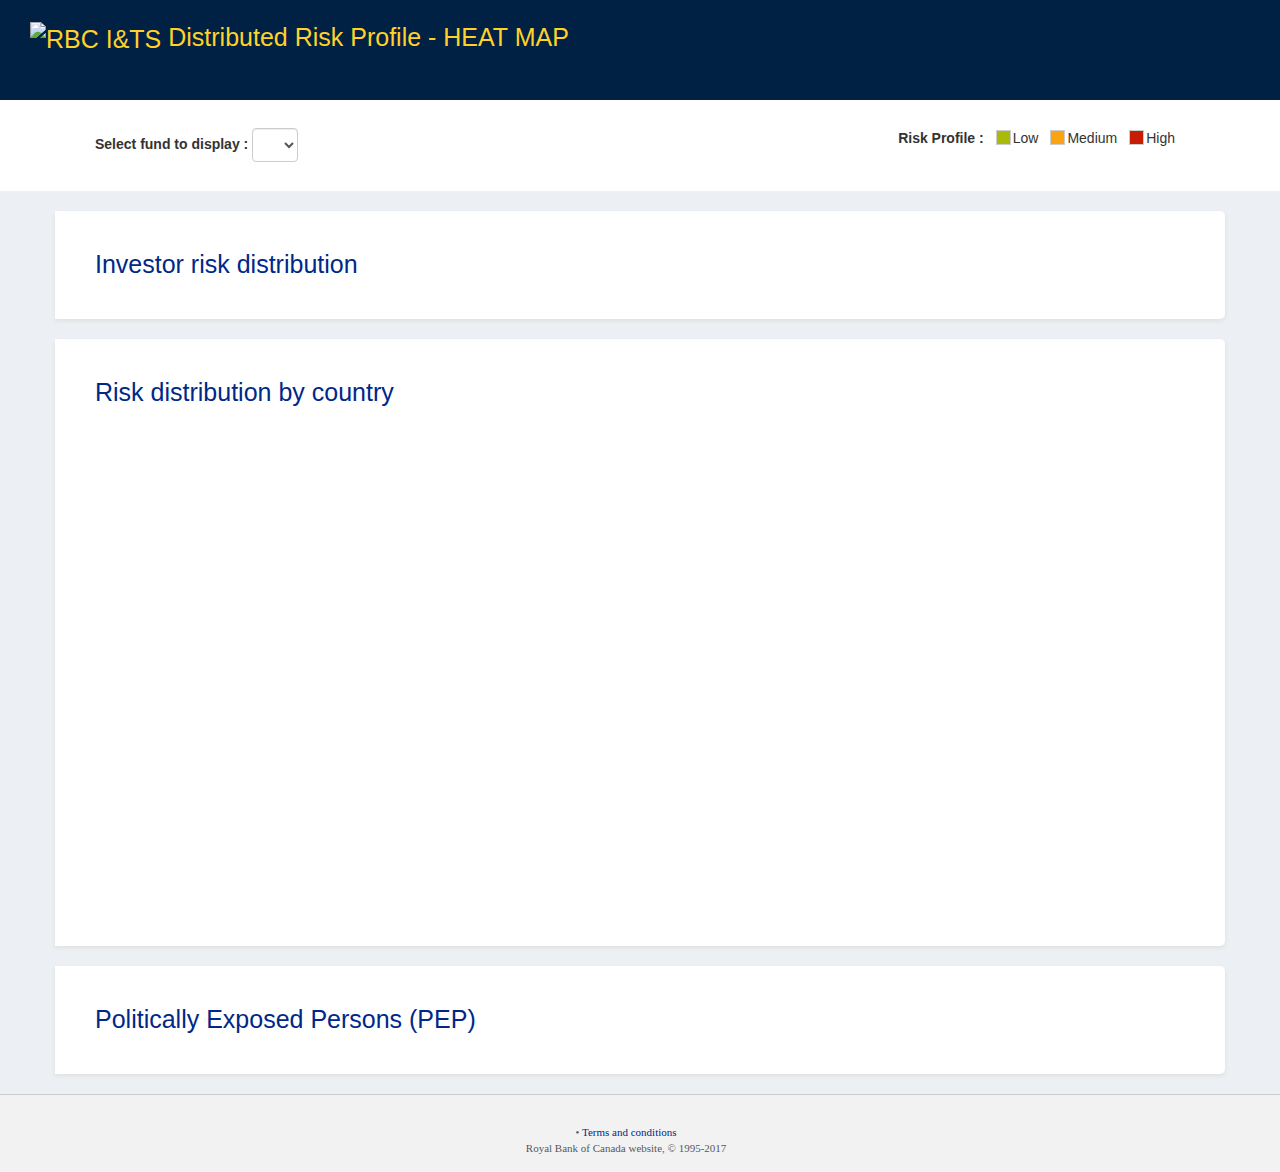
==== src/main/resources/static/index.html @ fb804b9d "Merge remote-tracking branch 'origin/master' into master-github" ====
<!DOCTYPE html>
<html lang="en">
<head>
    <link rel="stylesheet" type="text/css" href="./css/new.css" media="all">
    <link rel="stylesheet" type="text/css" href="./css/styleScreen.css" media="all">
    <link rel="stylesheet" type="text/css" href="./css/rbcdScreen.css" media="all">
    <link rel="stylesheet" type="text/css" href="./css/ofdScreen.css" media="all">
    <link rel="stylesheet" type="text/css" href="./css/bootstrap.css" media="all">
	<link rel="stylesheet" type="text/css" href="./css/font-awesome.min.css">
    <link rel="icon" type="image/x-icon" href="./images/favicon.ico">
    <!-- JVectorMap -->
    <link rel="stylesheet" media="all" href="./css/jquery-jvectormap.css"/>
    <script src="./js/jquery.js"></script>
    <script src="./js/jquery-jvectormap.js"></script>
    <script src="./js/jquery-mousewheel.js"></script>
    <script src="./js/google-charts.js"></script>
    <script src="./js/rbc-charts2.js"></script>
    <script src="./js/maps2.js"></script>
    <script src="./js/countryData.js"></script>

    <script src="./js/assets/jvectormap.js"></script>
    <script src="./js/assets/abstract-element.js"></script>
    <script src="./js/assets/abstract-canvas-element.js"></script>
    <script src="./js/assets/abstract-shape-element.js"></script>
    <script src="./js/assets/svg-element.js"></script>
    <script src="./js/assets/svg-group-element.js"></script>
    <script src="./js/assets/svg-canvas-element.js"></script>
    <script src="./js/assets/svg-shape-element.js"></script>
    <script src="./js/assets/svg-path-element.js"></script>
    <script src="./js/assets/svg-circle-element.js"></script>
    <script src="./js/assets/svg-image-element.js"></script>
    <script src="./js/assets/svg-text-element.js"></script>
    <script src="./js/assets/vml-element.js"></script>
    <script src="./js/assets/vml-group-element.js"></script>
    <script src="./js/assets/vml-canvas-element.js"></script>
    <script src="./js/assets/vml-shape-element.js"></script>
    <script src="./js/assets/vml-path-element.js"></script>
    <script src="./js/assets/vml-circle-element.js"></script>
    <script src="./js/assets/vml-image-element.js"></script>
    <script src="./js/assets/map-object.js"></script>
    <script src="./js/assets/region.js"></script>
    <script src="./js/assets/marker.js"></script>
    <script src="./js/assets/vector-canvas.js"></script>
    <script src="./js/assets/simple-scale.js"></script>
    <script src="./js/assets/ordinal-scale.js"></script>
    <script src="./js/assets/numeric-scale.js"></script>
    <script src="./js/assets/color-scale.js"></script>
    <script src="./js/assets/legend.js"></script>
    <script src="./js/assets/data-series.js"></script>
    <script src="./js/assets/proj.js"></script>
    <script src="./js/assets/map.js"></script>

    <script src="./js/assets/jquery-jvectormap-continents.js"></script>
    <script src="./js/assets/jquery-jvectormap-africa-mill.js"></script>
    <script src="./js/assets/jquery-jvectormap-asia-mill.js"></script>
    <script src="./js/assets/jquery-jvectormap-europe-mill.js"></script>
    <script src="./js/assets/jquery-jvectormap-north_america-mill.js"></script>
    <script src="./js/assets/jquery-jvectormap-oceania-mill.js"></script>
    <script src="./js/assets/jquery-jvectormap-south_america-mill.js"></script>
    <script src="./js/assets/jquery-jvectormap-world-mill.js"></script>
    <meta charset="UTF-8">
    <title>Distributed Risk Profile</title>
</head>

<body>
<div id="ofd_h">
    <div id="ofd-logo">
        <img src="./images/RBCIS_logo.png" alt="RBC I&amp;TS" id="rbcisLogo">
        Distributed Risk Profile - HEAT MAP
    </div>

</div>

<div class="blank-bg">
    <div class="container">
        <div class="row">
            <div class="col-md-6">
                <form class="form-inline" style="text-align: left; padding: 25px">
                    <div class="form-group">
                        <label for="fund-selection">Select fund to display :</label>
                        <select id="fund-selection" class="form-control">
                        </select>
                    </div>
                </form>
            </div>

            <div class="col-lg-6">
                <ul class="legend">
					<li><label>Risk Profile :</label></li>
                    <li><span class="low"></span> Low</li>
                    <li><span class="medium"></span> Medium</li>
                    <li><span class="high"></span> High</li>
                </ul>
            </div>
        </div>
    </div>
</div>


<div class="container">
    <!-- Region pie charts -->
    <div class="row fancy" >
        <h2 class="bodyTitle bodyTitleCustom">Investor risk distribution</h2>
        <div>
            <table>
                <tr id="donutContainer">
                 </tr>
            </table>
        </div>
    </div>

    <!-- World map and bar charts -->
    <div class="row fancy" >
		<h2 class="bodyTitle bodyTitleCustom">Risk distribution by country</h2>
        <div>
            <div id="maps-container" class="col-md-12">
                <div id="world-map" style="width: auto; height: 500px"></div>
            </div>


			<div class="col-md-4" id="country-charts" style="display:none">
			</div>
        </div>
    </div>
</div>

<div class="container" id="pepsPanel">
    <div class="row fancy" id="pepsList" style="position: relative">
		<h2 class="bodyTitle bodyTitleCustom">Politically Exposed Persons (PEP)</h2>
		<div id="investorInformation2">
			<table id="investorInformation" width='100%'>
			</table>
		</div>
	</div>
</div>

<div>
    <div id="renderFooterIf">
        <div id="footer_hack">
            <div id="copyright">
                <div>
                    <div>
                        <table class="tableNoBorder">
                            <tbody>
                            <tr>
                                <td>&nbsp;</td>
                            </tr>
                            </tbody>
                        </table>
                        <table class="tableNoBorder" width="100%">
                            <tbody>
                            <tr>
                                <td width="10%"></td>
                                <td align="center" width="25%">
                                    <div>
                                        •
                                        <a id="usageAgreementLink" class="grayblue"
                                           href="https://online.rbcits.com/rdis/ViewUsageAgreement.html">Terms and
                                            conditions</a>
                                    </div>
                                </td>
                                <td width="11%"></td>
                            </tr>
                            <tr>
                                <td>
                                </td>
                                <td align="center">
                                    <div>
                                        Royal Bank of Canada website, © 1995-2017
                                    </div>
                                </td>
                            </tr>
                            </tbody>
                        </table>
                    </div>
                </div>
            </div>
        </div>
    </div>
</div>

<script type="text/javascript">
    $(setObserver());
    loadFundDropdown(true);
    //$(loadFundDropdown());
    //$(drawWorldMap(selectedFund()));
</script>
</body>
</html>
---- src/main/resources/static/css/new.css ----
body {
	background-color: rgb(236, 240, 244) !important;
}
.donutContainer, .chartContainer {
	border: 1px solid #CACACA; 
	width: 140px; 
	padding: 5px 0px 5px 0px;
	margin-left: 10px;
	margin-right: 10px;
}
.donutContainer > .donutContainerTitle, .chartContainer > .donutContainerTitle {
	font-family:arial; 
	font-size:13px; 
	font-weight:bold;	
}
.donutContainer > .donutContainerContent {
	width:140px; 
	height:140px;	
}

.donutContainer > .donutContainerActions {
	height:34px;	
}
.chartContainer {
	width: 790px;
	height: 204px;
}
button.actionButton {
	color: #CACACA; 
	width: 34px; 
	height: 34px; 
	border-radius: 50%; 
	border-width: 2px; 
	background-color: #FFF;	
	fill: #CACACA;
}
button.actionButton:hover {
	color: #000; 
	background-color: #CACACA;	
	fill: #000;
}
.worldOverlay {
    position: relative;
    width: 140px;
    height: 140px;
}
.regionOverlay {
    width: 120px;
    height: 120px;
    position: absolute;
    top: 10px;
    left: 10px;
}
.countryOverlay {
    width: 100px;
    height: 100px;
    position: absolute;
    top: 10px;
    left: 10px;
}
#legalEntityContainer, #pepsContainer {
	font-family: "Open Sans", Arial, sans-serif;
	font-size: 14px;
	line-height: 21px;
	text-align: left;
	display: block; 
	width:100%; 
	padding:0px;	
}
#legalEntityContainer {
	color: #FFF;
	background-color: rgb(0, 33, 68);
}
#pepsContainer {
	background-color: #FFF;
	color: rgb(0, 33, 68);
}
#legalEntityContainer .legalEntity, #pepsContainer .peps {
	width:100%;
	overflow: none;
	padding: 10px;
	border-bottom: 1px solid #999999;
}
#legalEntityContainer .legalEntity:first-child, #pepsContainer .peps:first-child {
	border-top: 1px solid #999999;
}
#legalEntityContainer .selectable-legalEntity, #pepsContainer .selectable-peps {
	cursor: pointer;
}
#legalEntityContainer .selectable-legalEntity:hover, #legalEntityContainer .legalEntity.selected {
	background-color: rgb(50, 83, 118);
}
#pepsContainer .selectable-peps:hover, #pepsContainer .peps.selected {
	background-color: rgb(205, 205, 205);
}
.mapRegionData {
	fill: #006AC3;
}
.mapRegionNoData {
	fill: #D0DCE9;
}
.mapRegionDataSelected .hasData {
	fill: #6AADE4;
}
.mapRegionDataSelected {
	fill: #FCA311;
}
.mapRegionMouseOver {
	fill: #FCA311;
}
.countryNoData {
	padding: 10px;
	font-family: "Open Sans", Arial, sans-serif;
	font-size: 14px;
	line-height: 21px;
	text-align: center;	
}
---- src/main/resources/static/css/styleScreen.css ----
/* this is the general css file. Default styles are defined here. */
/**********//* reset css *//**********/
html,body,div,span,applet,object,iframe,h1,h2,h3,h4,h5,h6,p,blockquote,pre,a,abbr,acronym,address,big,cite,code,del,dfn,em,font,img,ins,kbd,q,s,samp,small,strike,strong,sub,sup,tt,var,b,u,i,center,dl,dt,dd,ol,ul,li,fieldset,form,label,legend,table,caption,tbody,tfoot,thead,tr,th,td{margin:0;padding:0;border:0;outline:0;font-size:100%;vertical-align:baseline;background:transparent}
td{padding:1px 0}
table{border-collapse:collapse;border-spacing:0}
*:focus{outline:none}
img{border:none}

/**********//* body &links *//**********/
body{text-align:center;padding:0;margin:0; background:#eaeaea;height:100%;overflow: visible;}
body,td,input,select,textarea{font-family:Verdana;font-size:11px;color:#585858}
a{text-decoration:none;color:#002888}
a:hover{text-decoration:underline}
a.btn{display:inline-block;border:1px solid #c9c9c9;background:#002888;padding:2px 8px; color:#FFFFFF;}
a.btn:hover{text-decoration:underline; color:#FFFFFF;}
a.morebtn{float:right}
/* make the links gray and blue on hover for first columns */
a.grayblue{color:#002888 !important}
a.grayblue:hover{color:#002888 !important}
a[name]{color:#5a5a5a;}
a[name]:hover{text-decoration:none;}

/* other general settings */
input{border:1px solid #C9C9C9;color:#585858;padding:1px 10px;background:#FAFAFA}
.page_title_container{margin:0;padding:10px;text-align:left}
.page_title{font-size:16px}
.broadcast{text-align:center;padding:10px 0 0}
.alert{color:#9C0000}

/**********//* container,like "body"*//**********/
#c{width:990px;margin:0 auto;text-align:left;padding:39px 0px 10px 0px;background:none;}
#c .cspace{display:block;height:18px;}
#c .vspace{display:block;height:5px;}
#c_hack{background-color:#FFFFFF;width:100%;text-align:center;min-height:350px;}

/* header */
#ofd_h{height:100px;z-index:950; background:#002144; }
#h{height:81px;z-index:950;}
#logo{float:left;}


/**********//* User menu dropdowns *//**********/
#um{position:relative;padding-top:12px;float:right;text-align:right;z-index:905; }
#um .umspace{display:block;height:4px;overflow:hidden;clear:both}
.um, .um *{margin:0; padding:0; list-style:none; list-style-type:none}
.um{line-height:1.0;float:right}
.um li:hover{visibility:inherit}
.um li{float:left; border:none;position:relative;white-space:nowrap;}
.um li.last{border:none}
.um li.last a{padding-right:0;border-right:none;padding-top:0;}
.um li ul{position:absolute; left:0px; right:auto; top:13px; display:block; float:none; text-align:left; background:#EAEAEA; padding:10px; z-index:7001; border:1px solid #C9C9C9}
.um li.last ul, .um li.right ul{left:auto; right:0px;}
.um a{display:block; position:relative; padding:0 10px 1px;border:1px solid #fff;border-right:1px solid #585858;}
.um .um_menu a{display:block; position:relative; padding:0 10px 1px;border:none}
.um a.active{background:#FAFAFA; color:#385BAD; text-decoration:none;}
.um a.hilite,
.um a.current,.um a.current{background:#002888; color:#fff; text-decoration:none; border-color:#002888 #585858 #002888 #002888;}
.um li ul li{border:none; display:block; float:none; position:relative; padding:4px 0}
#ofd-logo{float:left; position:relative; top:20px; bottom: 20px; height:60px; padding-left:30px;}
#ofd-um{border:0; padding:0; display:inline-block; height:100px; line-height:100px; vertical-align:middle;position:relative;padding-top:12px;padding-right:50px;float:right;text-align:right;z-index:905; color:#FFF;}
#ofd-um .umspace{display:block;height:4px;overflow:hidden;clear:both}
#ofd-um a, #ofd-um a.active{color:#C2DEEA; text-decoration:none; border-bottom: 1px dotted; padding-bottom: 5px;}
#ofd-um a:hover{border-bottom: 1px solid;}
#ofd-um a.hilite,#ofd-um a.current{background:#002888; color:#fff; text-decoration:none; border-color:#002888 #585858 #002888 #002888;}
#globalMessageTarget{color:#ffffff;}
#globalMessageTarget > div{padding-top:1em; padding-bottom:1em;}
#globalMessageTarget div.messageBoxInner{width:990px; text-align:left; margin-left:auto; margin-right:auto; color:#ffffff;}

#usersubmenu_btn_myrbc{border-right:1px solid #585858}
#usersubmenu_btn_admin{border-right:1px solid #585858}

#usersubmenu_btn_myrbc.active{border:1px solid #C9C9C9}
#usersubmenu_btn_admin.active{border:1px solid #C9C9C9}

#usersubmenu_btn_myrbc.current{border:1px solid #585858}
#usersubmenu_btn_admin.current{border:1px solid #585858}

/**********//* megadropdowns *//**********/
/* main menu */
#mm_c{z-index:900;width:990px;overflow:hidden;position:absolute;left:0;top:0px;background:transparent;}
#mm1{position:relative;width:1673px;}
.mm{z-index:901;position:relative;line-height:1em;width:990px;height:22px; background:#585858;}
.mm,
.mm *{position:relative;margin:0; padding:0; list-style:none; list-style-type:none}
.mitem{z-index:902;float:left;height:22px;border-right:1px solid #fff;position:relative}

.mitem a{display:inline-block;height:16px;padding:4px 3px 0; color:#fff; border:1px solid #C9C9C9}
.mitem a.active,
.mitem a:hover{color:#385BAD; text-decoration:none; background:#EAEAEA; border:1px solid #C9C9C9}
.mitem a.hilite{color:#fff; text-decoration:none; background:#002888; border:1px solid #C9C9C9}
.mitem .last a{padding:4px 4px 0}
.mitem .last{border-right:none}

.aright{position:absolute;left:967px;top:0;border:none;height:23px;background:#585858;z-index:2000; }
.aright a{width:17px}

.mitem.aleft{position:absolute;left:0;top:0;border:none;height:23px;background:#585858;z-index:2001}
.mitem.aleft a{width:17px}

/* styles applied to the megadropdown menus */
.mm .megadropdown{z-index:903;position:absolute;top:22px; border:1px solid #C9C9C9;  display:block; text-align:left; background:#EAEAEA; padding:10px; line-height:15px;}
.mm .megadropdown a{text-decoration:none; color:#002888;background:none;border:none;}
.mm .megadropdown a:hover{text-decoration:underline;background:none !important; border:none !important}
.mm .megadropdown a.btn{display:inline-block; border:1px solid #C9C9C9; background:#002888; padding:2px 8px}
.mm .megadropdown a.btn:hover{text-decoration:none}
/* make the links gray and blue on hover for first columns */
.mm .megadropdown td{vertical-align:top}
.mm .megadropdown .linklist{z-index:904;margin:0;}
.mm .megadropdown .secundo{padding:0 0 0 10px; border-left:1px solid #C9C9C9; height:100%;margin:0;}
.mm .megadropdown .secundo .linklisticon{margin-left:10px}
.mm .megadropdown .linklist .linklisticon{position:relative;margin:0;}
.mm .megadropdown .linklist .linklistlinks{position:relative;padding-left:10px;padding-right:10px;line-height:20px;white-space:nowrap; margin:0;}
.mm .megadropdown .linklist .linklistlinks a{display:inline-block; padding: 0 5 5 0 ; line-height: 12px;margin:0;}

.left-aligned{left:0;}
.right-aligned{right:0;}

/* individual settings for menus */
#md_gc{}
#md_fa{}
#md_cs{}
#md_ria{}
#md_ai{}
#md_ics{}
#md_sl{}
#md_ss{}
#md_bp{}
#md_if{}
#md_mi{}
#md_plus{right:0;}
#md_plus .linklist .linklistlinks{margin:0 !important}
.spacer22{height:22px;overflow:hidden;display:block;}
#mainmenu_mi{padding:4px 7px 0}

/**********//* table settings *//**********/
table.table280{width:270px;line-height:15px}
table.table415{width:410px}
thead th{background:#585858;font-size:13px;color:#fff;border:1px solid #C9C9C9;font-weight:normal;padding:2px 9px 4px;border-bottom:none;text-align:left}
div.tableheader{background:#585858;font-size:13px;color:#fff;border:1px solid #C9C9C9;padding:2px 9px;margin:0;width:970px}
div.navtableheader{background:#585858;font-size:13px;color:#fff;border:1px solid #C9C9C9;padding:2px 9px;margin:0;width:970px;font-weight: bold}
th.navalerttableheader{background:#585858;font-size:13px;color:#fff;border:1px solid #C9C9C9;padding:2px 9px;margin:0;font-weight: normal;text-align:left}
td{padding:2px 9px;border: none;}
tr.alt td{background:#FAFAFA}

tr.altDeMeyerSpecialOne td{background:#FAFAFA;border-width:0px;text-align:left;}
.altDeMeyerSpecialOne  a {text-decoration: none;color: #002888;}
.altDeMeyerSpecialOne  a:hover {text-decoration: underline;color: #385BAD;}
.altDeMeyerSpecialOne a.portletLink {color: #5A5A5A;}
.altDeMeyerSpecialOne a.portletLink:hover {color: #002888;}

.altDeMeyerSpecialTwo  a {text-decoration: none;color: #002888;}
.altDeMeyerSpecialTwo  a:hover {text-decoration: underline;color: #385BAD;}
.altDeMeyerSpecialTwo  a.portletLink {color: #5A5A5A;}
.altDeMeyerSpecialTwo  a.portletLink:hover {color: #002888;}



tr.darkalt td{background:#C0C0C0}
td.buttons{padding:15px 9px}
td.option{width:30px;text-align:center}
td.first{padding:7px 9px 6px; font-weight: bold}
td.navheader{padding:7px 9px 6px; font-weight: bold; text-align: center}
td.last{}

/* tables for frontpage */
.tab_left{float:left}
.tab_center{float:right;width:700px}
.tab_centerc{float:left;margin:0 20px 0 0}
.tab_right{float:right}

/* table for reports */
table.tablefullwidth{width:988px;margin:1px;}
/*table.tablefullwidth td.first a{color:#585858;font-weight:bold;display:inline-block;padding:0 15px 0 0}*/
/*table.tablefullwidth td.first a:hover{color:#385BAD;}*/
table.tablefullwidth td.first a.desc{background:url('images/icons/ico_desc.gif') no-repeat right}
table.tablefullwidth td.first a.asc{background:url('images/icons/ico_asc.gif') no-repeat right}
table.table_options td{border:none;vertical-align:middle;font-weight:bold;padding:10px 10px 10px 0}

/* table customizations */
.cellNoTopBorder{border-top:0;}
.cellNoBottomBorder{border-bottom:0;}
.cellNoTopBottomBorder{border-top:0;border-bottom:0;}

/**********//* footer *//**********/
#f{width:990px;margin:0 auto;padding:20px 0;z-index:0}
#f a{color:#585858}
#footer_hack{background:#EAEAEA url(../images/back-line-bottom.gif) no-repeat center top;width:100%;text-align:center; padding: 15px 0}



/**********//* Popup *//**********/
/* styles needed for the popup */
#popup_overlay{border:1px solid #585858;background:#000;-moz-opacity:0.8;opacity:0.8;filter:alpha(opacity=80);width:100%;height:100%;position:fixed; left:0;top:0;display:none;z-index:10000;*position:absolute}
#popup{z-index:10001;display:none;text-align:left;background:#fff;position:fixed;*position:absolute;left:50%;top:50%;width:460px;margin:-100px 0 0 -230px}
#popup .table460{width:100%}
#popup .table460 thead tr td{background:#002888;border:1px solid #C9C9C9;border-bottom:none}
#popup .table460 tbody tr td{border:1px solid #C9C9C9;border-top:none}
#popup .table460 tbody tr.alt td{background:#FAFAFA}
#popup_content{padding:1px;background:#fff}
#popup_bg{position:absolute;display:block;left:0;top:0;width:100%;height:100%}
#popup_closebtn{cursor:pointer;position:absolute;right:7px;top:3px;color:#fff}

/**********//* Feedback *//**********/
/* styles used for the side sliding feedback form */
#feedback div{position:relative}
#feedback{margin:0 0 0 -370px;color:#fff;width:370px;height:100%;text-align:left;position:fixed;*position:absolute;z-index:1001;left:0;top:0}
#feedback a{color:#fff;text-decoration:underline}
#feedback a.btn{text-decoration:none;border:1px solid #C9C9C9;background:#002888 repeat-x;padding:2px 8px;color:#FFFFFF}
#feedback a:hover.btn{text-decoration:underline;}
#feedback .f_title{font-size:16px}
#feedback .f_back{width:370px;height:100%;position:absolute;left:0;top:0;z-index:1;background:#000;-moz-opacity:0.8;opacity:0.8;filter:alpha(opacity=80)}
#feedback .f_form{width:320px;padding:195px 15px 0 35px;z-index:2}
#feedback .f_btn{position:absolute;right:-27px;top:320px;width:27px;height:94px;cursor:pointer}
#feedback #f_form_submit{float:right}
#feedback #f_alert .txt{font-size:13px;font-weight:bold}
#feedback textarea{width:315px}

/**********//* Tree styles *//**********/
/* styles for the tree in folder structure */
.reports_container{border:1px solid #C9C9C9;border-top:none;line-height:17px;height:100%}
.tree{float:left;width:609px;padding:10px 0}
.legend{float:right;background:#FAFAFA;width:358px;border-left:1px solid #C9C9C9;height:100%;padding:10px}
.icop,.icoc,.icoi{padding:0 25px;height:25px}
.legend .icop{background:url('images/icons/ico_pregenerated.gif') no-repeat}
.legend .icoc{background:url('images/icons/ico_customextract.gif') no-repeat}
.legend .icoi{background:url('images/icons/ico_interactive.gif') no-repeat}
.tree .lv0{padding:0 0 0 23px;background:url('images/icons/ico_desc.gif') no-repeat 7px 5px}
.tree .lv1{padding:0 0 0 43px;background:url('images/icons/ico_desc.gif') no-repeat 27px 5px;background-color:#FAFAFA;border-top:1px solid #C9C9C9;border-bottom:1px solid #C9C9C9}
.tree .lv1c{padding:0 0 3px 53px}
.tree .typep{background:url('images/icons/ico_pregenerated.gif') no-repeat 22px}
.tree .typec{background:url('images/icons/ico_customextract.gif') no-repeat 22px}
.tree .typei{background:url('images/icons/ico_interactive.gif') no-repeat 22px}
---- src/main/resources/static/css/rbcdScreen.css ----
#globalNavMenuContainer{z-index:899;position:relative;}
table.tableNoBorder td {border:none; vertical-align: top; padding-left:5px; padding-right:5px;}
table.tableNoBorderVAlignBottom td {border:none; vertical-align: bottom; padding-left:5px; padding-right:5px; padding-top:2px; padding-bottom:2px;}
table.outerBorder {border: 1px; border-style: solid; border-color: #C9C9C9; }
table.outerBorder td {border: none; vertical-align: top; padding-left:5px; padding-right:5px;}
table.allBorder {border: 1px; border-style: solid; border-color: #C9C9C9; }
table.allBorder td{border: 1px; vertical-align: middle; border-style: solid; border-color: #C9C9C9; }
table.tableRowBorder {border: 1px; border-style: solid; border-color: #C9C9C9; }
table.tableRowBorder td{border-top: #c9c9c9 1px solid; border-bottom: #c9c9c9 1px solid; border-left: none; border-right: none; }
table.tableRowBorder2 {border: 1px; border-style: solid; border-color: #e3e3e3; }
table.tableRowBorder2 td{border-top: #e3e3e3 1px solid; border-bottom: #e3e3e3 1px solid; border-left: none; border-right: none; }
tr.unread {font-weight: bold;}
tr.navLightboxSectionHeader {font-weight: bold;background-color:#6F6F6F;}
tr.read {font-weight: normal;}
td.navLightboxSectionHeaderCell{color:#FFFFFF;text-align:left;}
td.navLightboxHeaderLeft{text-align:left;}
td.txnPopuptd{text-align:left;border-bottom: #c9c9c9 1px solid;}
td.navLightboxHeaderRight{text-align:right;}
td.withoutBorder{border: none;}
td.topAlign{vertical-align: top;}
td.middleAlign{vertical-align: middle;}
td.bottomAlign{vertical-align: bottom;}
tr.noBorder{border:none;}
td.createAlert{background:#002888; color:GrayText;}
table.tableWithoutBorder {border:none;}
table.tableWithoutBorder td {border: none;}
table.tableWithoutBorderRed {border:none;}
table.tableWithoutBorderRed td {border: none; color: red;}
table.withAllBorder {border: 1px; border-style: solid; border-color: #C9C9C9; }
table.withAllBorder td{border: 1px; border-style: solid; border-color: #C9C9C9; }

table.approvalLimit td {
    border: 0 !important;
}

table.product div.approvalLimit select.currencySelector {
    width: 150px;
}

table.product .approvalLimit input{background-color: #FFFFFF;}

table.product div.approvalLimit{width:375px}

table.approvalLimit td div.multiselectdropdown-container{width:200px}

div.approvalLimit table td{padding-left: 2px; padding-right: 2px;
}

table#transactionPermissionsTable   input{padding:1px 3px;}

button{display:inline-block; border:1px solid #C9C9C9; background:#002888; padding:2px 8px;text-decoration:none; color:#FFFFFF; font-family:Verdana; font-size:11px;}
button:hover{text-decoration:underline}
.btn{display:inline-block; border:1px solid #C9C9C9; background:#002888; padding:2px 8px;text-decoration:none; color:#FFFFFF;}
.btn:hover{text-decoration:underline}
input.image{border:0; color:#FFFFFF; padding:0; background:#FFFFFF;}
.mandatoryMarker{color: red}
.errorMessage{color: red}
.errorMessageDate{color: red; white-space:nowrap;}
.navShrMessageDate{white-space:nowrap;}
.warningMessage{color: #9C0000}
.infoMessage{color: green}
.infobrownMessage{color: brown}

#globalMessageTarget .errorMessage{background-color: #f84026;}
#globalMessageTarget .warningMessage{background-color: #9C0000;}
#globalMessageTarget .infoMessage{background-color: #6bade5;}
#globalMessageTarget .infobrownMessage{background-color: brown;}
#sessionTimeout{background:white; padding:10px 10px 10px}

div.row{padding:3px 0px 3px 0px; clear:both; }
.left-col{padding: 0; float:left; width:30%;}

input[type="submit"]:disabled,
button[type="button"]:disabled,
.btn:disabled
{display:inline-block; border:1px solid #C9C9C9; background:#FAFAFA; padding:2px 8px;text-decoration:none; color:GrayText;}

.btn[disabled='disabled'], .btn[disabled='disabled']:hover, .buttonStyle[disabled='disabled'], .buttonStyle[disabled='disabled']:hover
{display:inline-block; border:1px solid #C9C9C9; background:#FAFAFA; padding:2px 8px;text-decoration:none; color:GrayText;}

.btn_disabled
{display:inline-block; border:1px solid #C9C9C9; background:#FAFAFA; padding:2px 8px;text-decoration:none; color:GrayText;}

.visible {display: block;visibility: visible;}
.hidden {display: none;visibility: hidden;}
.inline {display: inline;visibility: visible;}

table.tapestry-palette td {vertical-align: middle; border:none;}
table.tapestry-palette select {width: 350px;}
table.tapestry-palette td.controls {text-align: center;	vertical-align: middle;	width: 60px;}

table.tableNoBorder td.palette-column {position: relative; width: 206px; margin: 1px; padding: 1px; border: 1px; border: solid; border-color: #C9C9C9; border-width: thin; min-height: 100px; }
td.palette-column .portlet {padding: 1px; padding-top: 3px; padding-left: 3px; color: white; margin: 1px; height: 23px; background: #585858; position: relative; width: 200px;}
td.palette-column .portlet img{ position:absolute; top: 2px; right: 5px; border: 0px; height: 21px; width: 21px; }
/*****************************************************************************/
/* permission tree */
table.roleTable {
    width: 100%;
    border-spacing: 0px;
    padding: 0px;
    border: 0px;
    empty-cells: show;
    border-left: 0px;
    align: center;
}
.roleTable table {padding: 0px;margin: 0px;}
.roleTable td {background-color: #D6D6D7; vertical-align: top;}
.roleTable input {background-color: #D6D6D7;}
.roleTable th{background-color:#585858;font-size:13px;color:#fff;border:1px solid #6a6a6a;padding:2px 9px;margin:0;width:1003px}
.roleTable .whitetext{color: white;vertical-align: middle;}
.roleTable .bottomCell {border-bottom: 0px;border-right: 0px;border-left: 0px;border-top: 1px solid #d0d0d1;background-color: #D6D6D7;border-spacing: 0px;}
li.noBullet {list-style-type: none;text-indent: 0px;}
ul.treeComponent {padding-top: 3px;padding-bottom: 3px;padding-left: 0px;margin-left: 0px;text-indent: 0px;list-style-type: none;}
ul.treeComponentGroup {padding-top: 3px;padding-bottom: 3px;padding-left: 10px;margin-left: 12px;text-indent: 0px;list-style-type: none;}
li.treeComponentLeaf {padding-top: 3px;padding-bottom: 3px;white-space: nowrap;}
/* end permission tree */


table.product {
    width:100%;
    padding: 0px;
    border-width:1px;
    border-style:solid;
    border-color:#EEEEEE;
    empty-cells: show;
}
table.product td {padding:2px 9px; background-color: #FFFFFF; vertical-align: top; border: 1px solid #EEEEEE;}
table.product th{background:#FFFFFF;font-size:13px;color:black;border:1px solid #EEEEEE;margin:0;width:1003px; padding:2px 9px}
table.product input {background-color: #D6D6D7;}
table.product .whitetext{color: blue;vertical-align: middle;}
table.product .bottomCell {border-bottom: 0px;border-right: 0px;border-top: 1px solid #d0d0d1;background-color: #D6D6D7;border-spacing: 0}

table.tableNoBorderL {border-spacing:0;	background: #EAEAEA;}
table.tableNoBorderL td {background:#EAEAEA}
table.tableNoBorderL td.cellNoBorderL {border:none;}
table.tableNoBorderL input {background-color:#FFFFFF;}

.verticalSpace {padding:10px 0px 10px 0px}

.greyLabel {
    color: #5A5A5A;
    font-size: 13px;
    font-weight: bold;
}

.greyContent {
    color: #5A5A5A;
    font-family: Verdana;
    font-size: 11px;
}

.permissionHeader {
    position: relative;
    height: 18px; width: 972px;
    background:#585858;
    padding:2px 9px;
    z-index: 1;
    display:block;
}

/* FIXME DD/BM change spelling */
.collapsed {
    position: relative;
    height: 8px; width: 8px;
    background-color: gray;
    background:url('images/icons/collapsed.gif');
    background-repeat: no-repeat;
    z-index: 30;
    float: left;
    margin-right: 20px;
    margin-top: 5px;
}

.uncollapsed {
    position: relative;
    height: 8px; width: 8px;
    background-color: blue;
    background:url('images/icons/uncollapsed.gif');
    background-repeat: no-repeat;
    z-index: 30;
    float: left;
    margin-right: 20px;
    margin-top: 5px;
}

.permissionTitle {
    position: relative;
    z-index: 10;
    float: left;
    color: white;
    font-size:13px;
    font-weight:bold;
}

/*****************************************************************************/

/*****************************************************************************/
/* transaction permissions */

td.actionButtons, td.actionCheckboxes, td.viewActionCheckboxes { text-align:center;}


/* end transaction permissions */
/*****************************************************************************/

/*****************************************************************************/
/* Portlet styles */
#portal .portal-column {float: left;padding: 0px;margin: 0px;}
#portal-column-0 {float: left;width: 280px;}
#portal-column-1 {float: left;width: 430px;min-height: 500px;}
#portal-column-2 {float: left;width: 280px;}
#portal .block-hover {background: #EAF5FC}

.portal a {text-decoration: none;color: #002888;}
.portal a:hover {text-decoration: underline;color: #385BAD;}
.portal a.portletLink {color: #5A5A5A;}
.portal a.portletLink:hover {color: #002888;}

.uAgree a {text-decoration: none;color: #002888;}
.uAgree a:hover {text-decoration: underline;color: #385BAD;}
.uAgree a.visited {color: #002800;}

.portlet table {width: 100%;border-collapse: collapse;border: 1px solid #E3E3E3;}
.portlet td {padding: 2px 9px;border: 1px solid #E3E3E3;}
.portlet tr.odd {background:#F3F3F3;}
.portlet td.option {text-align: center;}
.portlet td.buttons{padding: 15px 9px;}
.portlet td.editUser {width: 2.5em;}
.portlet td.resetPassword {width: 10em;}
.portlet td.run {width: 2.5em;}
.portlet td.viewer {width: 2.5em;}
.portal {width:100%; height: 100%;min-height: 500px;min-width: 800px;padding: 0px; margin: 0px;}
.portletContainer {width: 33.3%;height: 100%;float: left;min-height: 500px;padding: 0px;margin: 0px;}
.portlet {padding: 0px;margin: 5px;background-color: white;position: relative;cursor: auto;max-width: inherit;display: block;visibility: visible;overflow: hidden;}
.portletHeader {border: 0;background: #585858 scroll 0 0;color: #FFFFFF;font-size: 13px;padding: 2px 9px;}
.portletTitle a,
.portletTitle a:hover,
.portletTitle a:visited,
.portal .portletTitle a,
.portal .portletTitle a:hover,
.portal .portletTitle a:visited {color: #FFFFFF;}
.portletControls {text-align: right;width: 70;white-space: nowrap;cursor: pointer;position: absolute;right: 12px;top: 3px;font-size: xx-small;display: block;padding: 0px;margin: 0px;z-index: 99;overflow: hidden;}
.portletContents {display: block;position: relative;top: 0px;width: 100%;height: 100%;padding: 0px;margin: 0px;overflow: hidden;z-index: 2;}
.portletContentBody {border: 1px solid #C9C9C9;border-width: 0px;overflow: hidden;position: relative;z-index: 4;padding-left: 1px;}
.portletContents .createNewLink {float: left;}
.portletContents .moreLink {float: right;}
.portlets li.feed a {color: white;}
.feedTitle {text-align: left;font-weight: bold;font-size: 12px;vertical-align: middle;}
.portlets ul {text-align: left;margin-left: 0px;padding-left: 0px;}
/* End portlet styles */
/*****************************************************************************/
.usageAgreement {overflow: scroll;overflow-x: auto;overflow-y: scroll;max-height: 300px;max-width: 100%;width: 100%;height: 300px;border: 1px;border-top-style: solid;border-left-style: solid;border-right-style: solid;border-bottom-style: solid;}
.usageAgreement p{padding:5px;}
.usageAgreementLink a{color:#002888;}
.usageAgreementLink a:hover{color:#385BAD;}
.usageAgreementLink a:visited{color:#385BAD;}

#usageAgreementTitleBlock {padding-left:50px; padding-right:50px;}
.infoBox {padding:10px; border:1px solid #e3e3e3; background-color: #FFFFFF;margin-top: 10px;padding-bottom: 5px;}
.infoBox p{margin-bottom: 10px; margin-top: 10px;}
.infoBox ul{padding:10px;}

.tooltip {
    display:none;
    background-color:white;
    z-index:1500;
    border:1px solid black;
}

.readOnly {
    background: #FAFAFA url('');
}

ul.tabs {
    border-bottom:1px solid #C9C9C9;
    height:30px;
    list-style-image:none;
    list-style-position:outside;
    list-style-type:none;
    margin:0 !important;
    padding:0;
}
ul.tabs li {
    float:left;
    list-style-image:none !important;
    margin:0 !important;
    padding:0;
    text-indent:0;
}
ul.tabs a {
    background:#585858;
    border-right:1px solid #ffffff;
    border-left:1px solid #ffffff;
    color:#FFFFFF;
    display:block;
    height:18px;
    line-height:18px;
    margin:0;
    padding:0;
    position:relative;
    text-align:center;
    text-decoration:none;
    top:13px;
    width:180px;
}
ul.tabs a:active {
    outline-color:-moz-use-text-color;
    outline-style:none;
    outline-width:medium;
}
ul.tabs a:hover {
    color:#585858; text-decoration:none; background:#FAFAFA; border:1px solid #C9C9C9;
}
ul.tabs a.current, ul.tabs a.current:hover, ul.tabs li.current a {
    color:#585858; text-decoration:none; background:#FAFAFA; border:1px solid #C9C9C9;
    border-bottom:0px none #FFFFFF;
    cursor:default !important;
}
div.panes div.pane {
    display:none;
}
div.panes div.tab {
    padding-top:2px;
    border: 1px; border-style: solid; border-color: #C9C9C9;
}

/* Misc styles */
td.legend {background: #FAFAFA; vertical-align: top;}
td.white {background: white}

/* table for PGRs */
table.reportViewer td {border: 1px #C9C9C9 solid;}
table.reportViewer a{color:#002888 !important;}
table.reportViewer a:hover{color:#385BAD !important;}
table.reportViewer img {vertical-align:middle;}
td.reportTreeView {width: 66%; background: #ffffff;}
td.reportViewerInfo {width: 34%; background: #FAFAFA;}
td.reportViewerInfo h2 {font-size: 120%;}
td.reportViewerInfo p {margin-top: 5px; margin-bottom: 15px;}
a#search\.all\.dfs\.pgrs {text-decoration: none !important;}
a#search\.all\.dfs\.pgrs img {margin-bottom: 5px;}

/* Search */
.searchPaletteInput {margin: 10px 0;}
.imageButton{border: none; vertical-align: middle; background: transparent;}

/*****************************************************************************/
/* Suggest/Autocomplete component */
div.autocomplete{position:absolute; width:400px !important; background:#FAFAFA; border:1px solid #C9C9C9; margin:0px; padding:0px; top:0px; z-index:950;}
div.autocomplete ul{list-style-type:none; margin:0px; padding:0px; }
div.autocomplete ul li.selected{background-color:#002888; color:white; }
div.autocomplete ul li{list-style-type:none; display:block; margin:0; padding:4px 0 4px 4px; cursor:pointer; }
div.autocomplete ul li img{border:none; margin-right:10px; vertical-align:middle; }
div#scriptaculous_prototype_hack_fix_to_compensate_for_all_the_nested_tables{position:relative; }
span.matchingText{font-weight:bold; font-style:italic; }


.bold {font-weight:bold;}

/**********//* Lightbox *//**********/
#popup_overlay{
    background:#000;
    -moz-opacity:0.8;
    opacity:0.8;
    filter:alpha(opacity=80);
    width:100%;
    height:100%;
    position:fixed;
    left:0;
    top:0;
    display:none;
    z-index:10000;
}
#popup_overlay.overlay_modal {
    background: transparent;
}
* html #popup_overlay {
    position:absolute;
}
.popup{
    width:460px;
    z-index:10001;
    display:none;
    text-align:left;
    position:fixed;

    border: 1px solid #FFFFFF;
    background: #FFFFFF;
}


.navLightboxPopup{
    width:1020px;
    z-index:10001;
    display:none;
    text-align:left;
    position:fixed;
    border: 1px solid #FFFFFF;
    background: #FFFFFF;
}
.alertboxPopup{
    width:530px;
    z-index:10001;
    display:none;
    text-align:left;
    position:fixed;
    border: 1px solid #FFFFFF;
    background: #FFFFFF;
}

.txnPopup{
    width:250px;
    z-index:10001;
    display:none;
    text-align:left;
    position:fixed;
    border: 1px solid #FFFFFF;
    background: #FFFFFF;
    overflow-y:hidden;
    overflow-x:hidden;
}

.txnPopup .header {
    border-bottom: 1px solid #FFFFFF;
    padding: 4px 10px;
    background: #002888 scroll 0 0;
    color: #FFFFFF;
    font-size: 12px;
}
.txnPopup a.popupCloseButton {
    float: right;
    color: #FFFFFF !important;
    font-weight: bold;
}

.txnPopuploading {
    width: auto;
}



.popup.loading {
    width: auto;
}
* html .popup {
    position:absolute;
}
.popup.iframe {
    width: 900px;
}

.popup.iframe.txnPopup {
    width: 444px;
    background-color: white;
}

.popup.iframe.fav {
    width: 460px;
}

.alertboxPopup.loading {
    width: auto;
}

.navLightboxPopup.loading {
    width: auto;
}
* html .navReportPopup {
    position:absolute;
}

.popup iframe {
    width: 100%;
    height: 100%;
    margin: 0;
    overflow: hidden;
    overflow-y: auto;
    overflow-x: hidden;
    border: 0;
}
.popup .header {
    border-bottom: 1px solid #FFFFFF;
    padding: 4px 10px;
    background: #002888 scroll 0 0;
    color: #FFFFFF;
    font-size: 12px;
}
.popup a.popupCloseButton {
    float: right;
    color: #FFFFFF !important;
    font-weight: bold;
}
.popupContents {
    padding: 2px;
    clear: both;
}

.alertboxPopup .header {
    border-bottom: 1px solid #FFFFFF;
    padding: 4px 10px;
    background: #002888 scroll 0 0;
    color: #FFFFFF;
    font-size: 12px;
}
.alertboxPopup a.popupCloseButton {
    float: right;
    color: #FFFFFF !important;
    font-weight: bold;
}



.navLightboxPopup .header {
    border-bottom: 1px solid #FFFFFF;
    padding: 4px 10px;
    background: #002888 scroll 0 0;
    color: #FFFFFF;
    font-size: 12px;
}
.navLightboxPopup a.popupCloseButton {
    float: right;
    color: #FFFFFF !important;
    font-weight: bold;
}

/* Alerts Table */
.alertDescriptionContents {
    text-align: center;
}

.listTable tr.priority {
    background-color: #FFC0C0;
}

.listTable tr.read {
    font-weight: normal;
}

.listTable tr.unread {
    font-weight: bold;
}

.listTable th.numeric, td.numeric {
    text-align: right;
}

.listTable th a {
    font-weight: bold;
}

.saveConfirmationBox {
    margin: 5px;
}
.saveConfirmationBox .templateName {
    margin-top: 5px;
    margin-left: 20px;
    margin-bottom: 10px;
}
.saveConfirmationBox .buttons {
    text-align: center;
}

.updateDiv{}

.saveConfirmationBox2 {
    margin: 5px;
}
.saveConfirmationBox2 .templateName {
    margin-top: 5px;
    margin-left: 20px;
    margin-bottom: 1px;
}
.saveConfirmationBox2 .buttons {
    text-align: center;
}

.savePrivacyBox {
    margin: 5px;
}
.searchOption, .searchOptionSecondLine {margin-left: 5px; margin-right: 5px; margin-bottom: 5px; float: left}
.searchOption {margin-top: 5px;}
.searchOptionSmallImage {float: left; margin-left: 5px; margin-top: 17px; margin-right: 5px; margin-bottom: 5px;}
.searchOptionLabel {margin-bottom: 5px;}
.searchOptionInput {}

/* When DatePicker is used, the associated input field appears a little lower than other fields */
/* By putting this style on all fields in this case, it aligns them with the DatePicker one     */
.searchOptionInputWhenDatePickerInSearchParameters { margin:5px }

.searchWithinResultsBlock {margin-left:-5px}
.emptySpace{margin-left: -5px; margin-top: 5px; margin-right: 5px; }
/*#searchWithinResults{position:relative; top:45px; right :55px;}*/
/*#clearSearchOptions{position:relative; left :100px;}*/
/* This class is used to identify the default submit button in a form (some forms have several ones) */
/* A JQuery handler in TxnCommon.script use this class to simulate a click on default submit button  */
/* (when enter key pressed)                                                                          */
.defaultSubmitButtonWrapper{}

div.section {
    width: 100%;
    border: #c9c9c9 1px solid;
}

input[type='text'].fullTableCellWidth {
    width : 100%;
    box-size : border-size;
    padding-left : 0px;
    padding-right : 0px;
}

.contentOverlayTxn{
    z-index : 1003;
    background-color : #ffffff;
    text-align : center;
    width : 100%;
    height: 50px;
    left: 0;
    padding-top: 15px;
}

.contentOverlayTxn2{
    z-index : 1003;
    background-color : #ffffff;
    text-align : center;
    width : 100%;
    height: 50px;
    left: 0;
    padding-top: 15px;
}

.tableDivleft{
    border-left-color: white !important;
    text-align:left;
}

table.tableNoBorder

.ucits5Button {
    border:1px solid #000000;
    padding:5px;
    background-color:#CACAC8;
    width:200px;
    background-position: 0 50%;
    background-repeat: no-repeat;
    text-decoration: none;
    color: #000000;
}

.ucits5Button span {
    padding:5px;
    color: #000000;
    font-weight:normal;
}
.blockquote{
    width: 90%;
    border-radius: 5px;
    cursor:pointer;
    display:block;
    background: #002144;
    /*background: linear-gradient(rgba(100%, 100%, 100%, 0.55), rgba(100%, 100%, 100%, 0.65));*/
    padding: 10px 10px 10px 20px;
    margin: 0 0 20px;
    position: relative;

    /*Font*/
    font-family: Georgia, serif;
    font-size: 16px;
    line-height: 1.2;
    color: #666;
    text-align: justify;

    /*Borders - (Optional)*/
    -webkit-box-shadow: 0px 2px 4px 0px #DFDFDF;
    border-left: 0px solid #4253f4;
    border-right: 0px solid #4253f4;

    /*!*Box Shadow - (Optional)*!*/
    /*-moz-box-shadow: 2px 2px 15px #ccc;*/
    /*-webkit-box-shadow: 2px 2px 15px #ccc;*/
    /*box-shadow: 2px 2px 15px #ccc;*/
}
.blockquote2{
    width: 100%;
    border-radius: 5px;
    cursor:pointer;
    display:block;
    background: #002144;
    /*background: linear-gradient(rgba(100%, 100%, 100%, 0.55), rgba(100%, 100%, 100%, 0.65));*/
    padding: 5px 5px 5px 30px;
    margin: 0 0 20px;
    position: relative;

    /*Font*/
    font-family: Georgia, serif;
    font-size: 12px;
    line-height: 1.2;
    color: #FFD129;
    text-align: justify;

    /*Borders - (Optional)*/
    -webkit-box-shadow: 0px 2px 4px 0px #DFDFDF;
    border-left: 0px solid #4253f4;
    border-right: 0px solid #4253f4;

    /*!*Box Shadow - (Optional)*!*/
    /*-moz-box-shadow: 2px 2px 15px #ccc;*/
    /*-webkit-box-shadow: 2px 2px 15px #ccc;*/
    /*box-shadow: 2px 2px 15px #ccc;*/
}
.blockquote::before{

    /*Font*/
    font-family: "Open Sans",sans-serif;
    font-size: 60px;
    font-weight: bold;
    color: #999;

    /*Positioning*/
    position: absolute;
    left: 10px;
    top:5px;
}

.blockquote::after{
    /*Reset to make sure*/
    content: "";
}

.blockquote a{
    text-decoration: none;
    background: #eee;
    cursor: pointer;
    padding: 0 3px;
    color: #c76c0c;
}

.blockquote a:hover{
    color: #666;
}

.blockquote em{
    font-style: italic;
}
.centertd20{
    width: 20% ;
    vertical-align: bottom;
}
.centertd80{
     width: 80% ;
     vertical-align: middle;
 }
.tdcards{
    color:#FFD129;
}
---- src/main/resources/static/css/ofdScreen.css ----
/* cyrillic-ext */
@font-face {
  font-family: 'Open Sans';
  font-style: normal;
  font-weight: 300;
  src: local('Open Sans Light'), local('OpenSans-Light'), url(../fonts/open-sans-cyrillic-ext.woff2) format('woff2');
  unicode-range: U+0460-052F, U+20B4, U+2DE0-2DFF, U+A640-A69F;
}
/* cyrillic */
@font-face {
  font-family: 'Open Sans';
  font-style: normal;
  font-weight: 300;
  src: local('Open Sans Light'), local('OpenSans-Light'), url(../fonts/open-sans-cyrillic.woff2) format('woff2');
  unicode-range: U+0400-045F, U+0490-0491, U+04B0-04B1, U+2116;
}
/* greek-ext */
@font-face {
  font-family: 'Open Sans';
  font-style: normal;
  font-weight: 300;
  src: local('Open Sans Light'), local('OpenSans-Light'), url(../fonts/open-sans-greek-ext.woff2) format('woff2');
  unicode-range: U+1F00-1FFF;
}
/* greek */
@font-face {
  font-family: 'Open Sans';
  font-style: normal;
  font-weight: 300;
  src: local('Open Sans Light'), local('OpenSans-Light'), url(../fonts/open-sans-greek.woff2) format('woff2');
  unicode-range: U+0370-03FF;
}
/* vietnamese */
@font-face {
  font-family: 'Open Sans';
  font-style: normal;
  font-weight: 300;
  src: local('Open Sans Light'), local('OpenSans-Light'), url(../fonts/open-sans-vietnamese.woff2) format('woff2');
  unicode-range: U+0102-0103, U+1EA0-1EF9, U+20AB;
}
/* latin-ext */
@font-face {
  font-family: 'Open Sans';
  font-style: normal;
  font-weight: 300;
  src: local('Open Sans Light'), local('OpenSans-Light'), url(../fonts/open-sans-latin-ext.woff2) format('woff2');
  unicode-range: U+0100-024F, U+1E00-1EFF, U+20A0-20AB, U+20AD-20CF, U+2C60-2C7F, U+A720-A7FF;
}
/* latin */
@font-face {
  font-family: 'Open Sans';
  font-style: normal;
  font-weight: 300;
  src: local('Open Sans Light'), local('OpenSans-Light'), url(../fonts/open-sans-latin.woff2) format('woff2');
  unicode-range: U+0000-00FF, U+0131, U+0152-0153, U+02C6, U+02DA, U+02DC, U+2000-206F, U+2074, U+20AC, U+2212, U+2215, U+E0FF, U+EFFD, U+F000;
}

.roundedBorder {
    border-width: 1px;
    border-style: solid;
    -webkit-border-radius: 5px;
    -moz-border-radius: 5px;
    border-radius: 5px;
    padding: 5px 5px 5px 5px;
    position: relative;
}

.roundedBorder input {
    border-width: 0;
}

.linput * {
    color:#A8B1BA;
    border-color:#A8B1BA;
    line-height:1;
    vertical-align:middle;
}

.linput b {
    vertical-align:baseline;
}

.linput .iconmove {
    position: relative;
    z-index: 999;
    left: -30px;
    border:0;
    padding:1;
    display:inline-block;
    vertical-align: middle;
}

#outer-body a {
    color:#002888;
    text-decoration:none;
    border-bottom: 1px dotted;
    padding-bottom: 5px;
}
#outer-body a:hover {
    border-bottom: 1px solid;
}
#outer-body label {
    color:#002888;
}
#outer-body input.btn {
    padding-left:20px;
    padding-right:20px;
}
#outer-body .space, #outer-body label {
    margin-top:20px;
    margin-bottom:10px;
}

.btn{
    display:inline-block;
    margin-bottom:0;
    text-align:center;
    vertical-align:middle;
    -ms-touch-action:manipulation;
    touch-action:manipulation;
    cursor:pointer;
    border:1px solid transparent;
    white-space:nowrap;
    -webkit-user-select:none;
    -moz-user-select:none;
    -ms-user-select:none;
    user-select:none;
    padding:6px 20px;
}

.btn:focus,.btn.focus,.btn:active:focus,.btn:active.focus,.btn.active:focus,.btn.active.focus{
    outline:thin dotted;
    outline:5px auto -webkit-focus-ring-color;
    outline-offset:-2px
}

.btn:hover,.btn:focus,.btn.focus{
    color:#333;
    text-decoration:none
}

.btn:active,.btn.active{
    outline:0;
    background-image:none;
}

.btn-primary {
    color:#fff;
    background-color:#337ab7;
    border-color:#2e6da4;
    font-size:1em;
}

.btn-primary:focus,.btn-primary.focus{
    color:#fff;
    background-color:#286090;
    border-color:#122b40
}

.btn-primary:hover{
    color:#fff;
    background-color:#286090;
    border-color:#204d74
}

.btn-primary:active,.btn-primary.active,.open>.btn-primary.dropdown-toggle{
    color:#fff;
    background-color:#286090;
    border-color:#204d74
}

.btn-primary:active:hover,.btn-primary:active:focus,.btn-primary:active.focus,.btn-primary.active:hover,.btn-primary.active:focus,.btn-primary.active.focus,.open>.btn-primary.dropdown-toggle:hover,.open>.btn-primary.dropdown-toggle:focus,.open>.btn-primary.dropdown-toggle.focus{
    color:#fff;
    background-color:#204d74;
    border-color:#122b40
}

.btn:focus{
    outline:0
}

.btn.btn-primary{
    color:#fff;
    background:#002887
}

.placeholder {
    width:100%;
}

.btn.btn-primary.btnCancel{
color:#002887;
background:#fff;
}

input[type="submit"]:disabled.btnCancel,
button[type="button"]:disabled.btnCancel,
.btn:disabled.btnCancel
{display:inline-block; border:1px solid #C9C9C9; background:#FAFAFA; padding:2px 8px;text-decoration:none; color:GrayText;}


.verificationQuestion{
    color:#c9c9c9;
}

.bodyTitle{
    color: #002888;
    background-color: #FFF;
    font-size: 38px;
    font-weight: 300;
    font-family: "Open Sans",sans-serif;
    padding: 25px 15px 25px 15px;
    text-align: left;
    margin-top:0px;
    margin-bottom:0px;
    line-height: 1.1;
}

.bodyTitle .fa {
    margin-left: 10px;
}

#externalErrorMessage{
    background-color: #f84026;
    color: #fff;
    font-family: "Open Sans",sans-serif;
    font-size:14px;
    line-height:1.42857;
    margin-right:-17px;
    padding:15px;
    text-align:left;
}

#rbcisLogo {
    height: 60px;
    width: 52px;
}

body {
    margin: 0px 0px 0px 0px;
    background: #ECF0F4;
}

div.fancy {
    padding: 30px;
    margin-top: 20px;
    background: #fff;
    box-shadow: #DFDFDF 0 2px 4px 0;
    border-radius: 0 5px 5px 0;
}

.blank-bg {
    background: #fff;
}

#ofd-logo {
    color: #FFD129;
    font-size: 25px;
    font-weight: 200;
}


.bodyTitleCustom {
    font-size: 25px;
    font-weight: 200;
    font-family: "Open Sans",sans-serif;
    padding: 10px;
    text-align: left;
    margin-top: 0px;
    margin-bottom: 0px;
}

.btn {
    padding:none;
}


#renderFooterIf {
    margin-top: 20px;
    border-top: 1px solid #ccc;
    background-color: #F2f2f2;
}

#footer_hack {
    background: none;
}

.google-visualization-table-table{
    border-radius: 3px;
}

table.google-visualization-table-table th {
    background-color: #002144;
    color: #FFD129;
    text-align: left;
    border-radius: 3px;

}

table.google-visualization-table-table td {
    text-align: left;
    color: #3D3D3D;
    border-radius: 3px;
}

table.google-visualization-table-table th.gradient  {
    background-image: none; !important
    /*background-image: linear-gradient(to bottom,rgba(255,255,255,0.8) 0%,rgba(255,255,255,0.7) 0%,rgba(255,255,255,0.5) 0%,rgba(255,255,255,0) 50%);*/
}
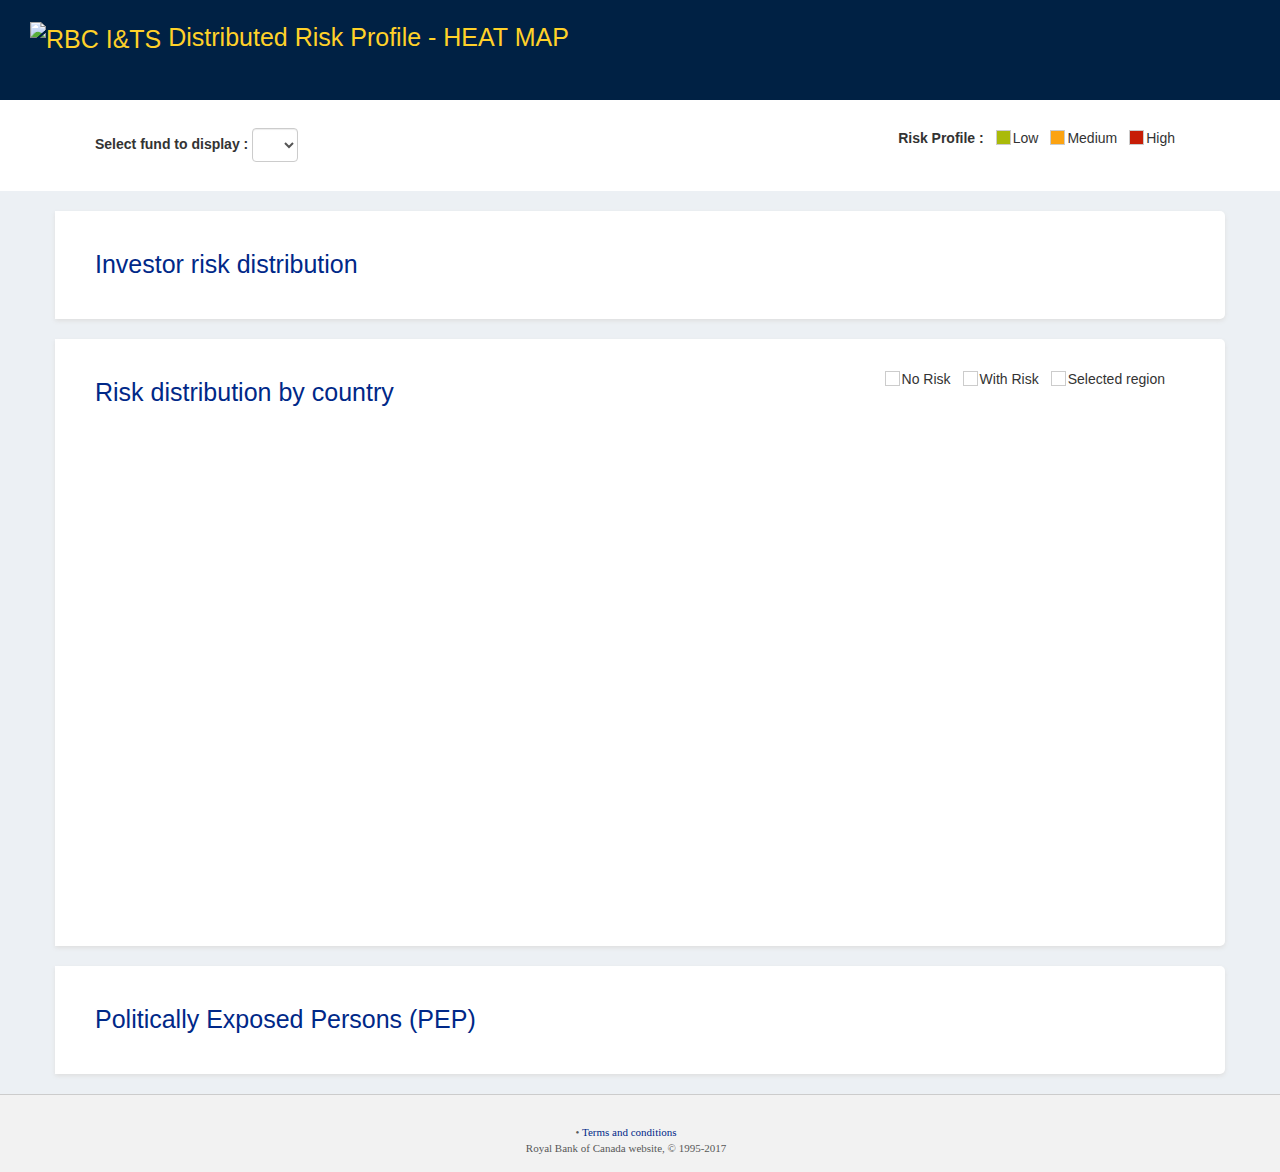
==== commit 1d40d5d3: "Blabla2" ====
--- a/src/main/resources/static/index.html
+++ b/src/main/resources/static/index.html
@@ -1,28 +1,28 @@
 <!DOCTYPE html>
 <html lang="en">
 <head>
-    <link rel="stylesheet" type="text/css" href="./css/new.css" media="all">
-    <link rel="stylesheet" type="text/css" href="./css/styleScreen.css" media="all">
-    <link rel="stylesheet" type="text/css" href="./css/rbcdScreen.css" media="all">
-    <link rel="stylesheet" type="text/css" href="./css/ofdScreen.css" media="all">
-    <link rel="stylesheet" type="text/css" href="./css/bootstrap.css" media="all">
-	<link rel="stylesheet" type="text/css" href="./css/font-awesome.min.css">
-    <link rel="icon" type="image/x-icon" href="./images/favicon.ico">
+    <link rel="stylesheet" type="text/css" href="./css/new.css?12345" media="all">
+    <link rel="stylesheet" type="text/css" href="./css/styleScreen.css?12345" media="all">
+    <link rel="stylesheet" type="text/css" href="./css/rbcdScreen.css?12345" media="all">
+    <link rel="stylesheet" type="text/css" href="./css/ofdScreen.css?12345" media="all">
+    <link rel="stylesheet" type="text/css" href="./css/bootstrap.css?12345" media="all">
+	<link rel="stylesheet" type="text/css" href="./css/font-awesome.min.css?12345">
+    <link rel="icon" type="image/x-icon" href="./images/favicon.ico?12345">
     <!-- JVectorMap -->
-    <link rel="stylesheet" media="all" href="./css/jquery-jvectormap.css"/>
-    <script src="./js/jquery.js"></script>
-    <script src="./js/jquery-jvectormap.js"></script>
-    <script src="./js/jquery-mousewheel.js"></script>
-    <script src="./js/google-charts.js"></script>
-    <script src="./js/rbc-charts2.js"></script>
-    <script src="./js/maps2.js"></script>
-    <script src="./js/countryData.js"></script>
+    <link rel="stylesheet" media="all" href="./css/jquery-jvectormap.css?12345"/>
+    <script src="./js/jquery.js?12345"></script>
+    <script src="./js/jquery-jvectormap.js?12345"></script>
+    <script src="./js/jquery-mousewheel.js?12345"></script>
+    <script src="./js/google-charts.js?12345"></script>
+    <script src="./js/rbc-charts2.js?12345"></script>
+    <script src="./js/maps2.js?12345"></script>
+    <script src="./js/countryData.js?12345"></script>
 
-    <script src="./js/assets/jvectormap.js"></script>
-    <script src="./js/assets/abstract-element.js"></script>
-    <script src="./js/assets/abstract-canvas-element.js"></script>
-    <script src="./js/assets/abstract-shape-element.js"></script>
-    <script src="./js/assets/svg-element.js"></script>
+    <script src="./js/assets/jvectormap.js?12345"></script>
+    <script src="./js/assets/abstract-element.js?12345"></script>
+    <script src="./js/assets/abstract-canvas-element.js?12345"></script>
+    <script src="./js/assets/abstract-shape-element.js?12345"></script>
+    <script src="./js/assets/svg-element.js?12345"></script>
     <script src="./js/assets/svg-group-element.js"></script>
     <script src="./js/assets/svg-canvas-element.js"></script>
     <script src="./js/assets/svg-shape-element.js"></script>
@@ -111,7 +111,14 @@
 
     <!-- World map and bar charts -->
     <div class="row fancy" >
-		<h2 class="bodyTitle bodyTitleCustom">Risk distribution by country</h2>
+        <div style="position: relative">
+		    <h2 class="bodyTitle bodyTitleCustom" >Risk distribution by country</h2>
+            <ul class="legend" style="position: absolute; top: 0px; right: 20px; padding: 0px">
+                <li><span class="no-risk"></span>No Risk</li>
+                <li><span class="with-risk"></span>With Risk </li>
+                <li><span class="selected-region"></span>Selected region</li>
+            </ul>
+        </div>
         <div>
             <div id="maps-container" class="col-md-12">
                 <div id="world-map" style="width: auto; height: 500px"></div>
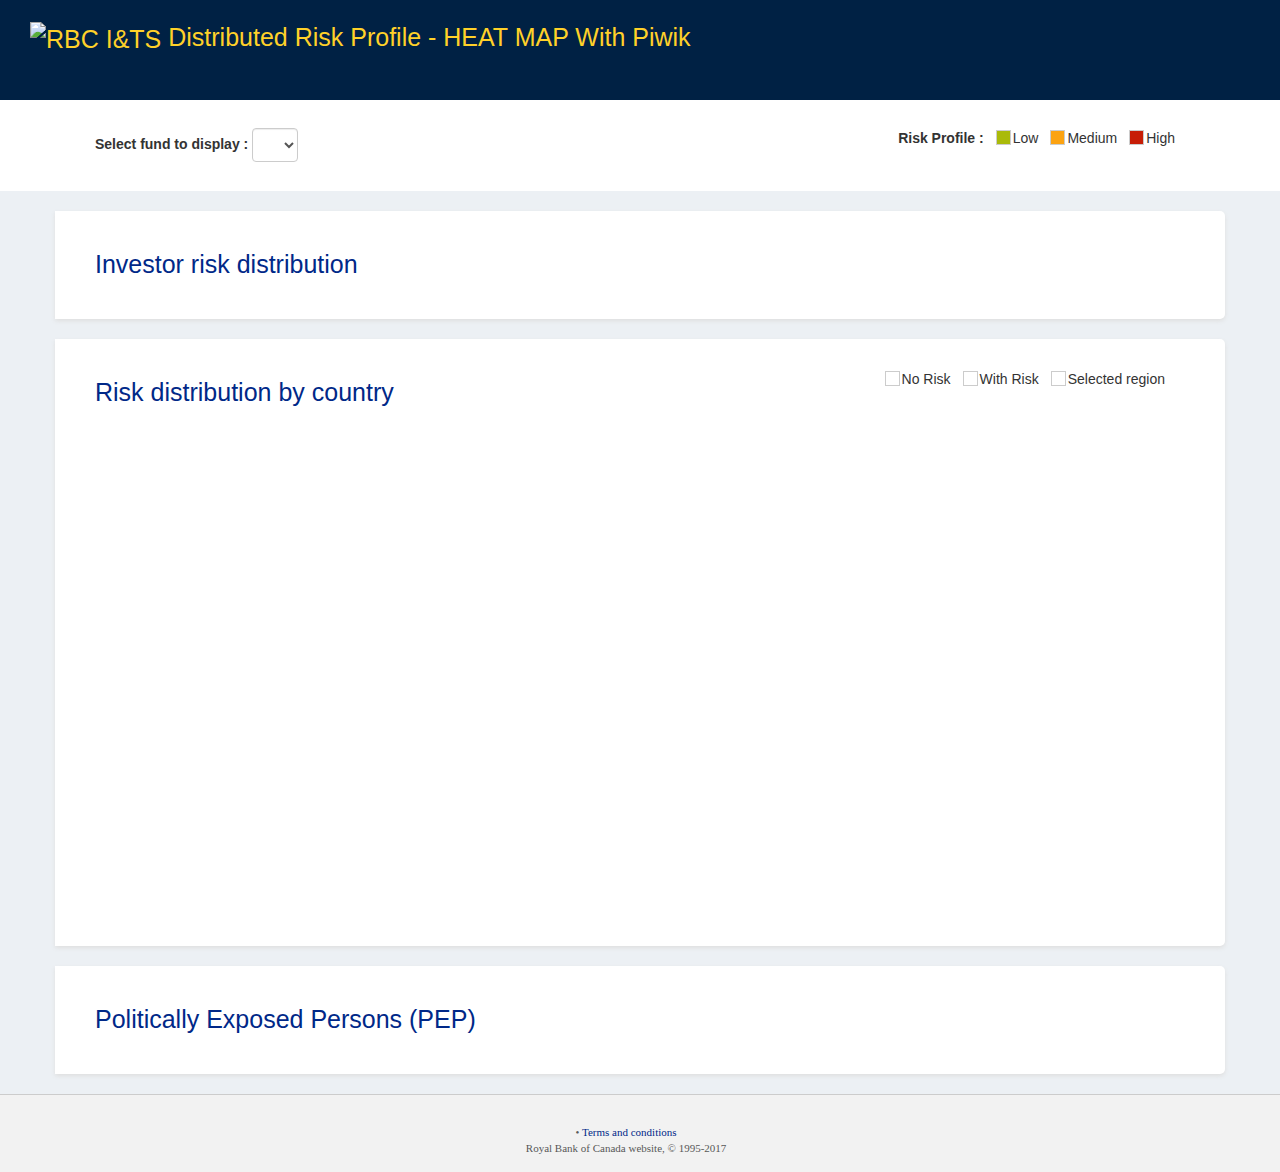
==== commit 25ade0b7: "Merge pull request #1 from timzok/develop" ====
--- a/src/main/resources/static/index.html
+++ b/src/main/resources/static/index.html
@@ -15,7 +15,7 @@
     <script src="./js/jquery-mousewheel.js?12345"></script>
     <script src="./js/google-charts.js?12345"></script>
     <script src="./js/rbc-charts2.js?12345"></script>
-    <script src="./js/maps2.js?12345"></script>
+    <script src="./js/maps2.js?123456"></script>
     <script src="./js/countryData.js?12345"></script>
 
     <script src="./js/assets/jvectormap.js?12345"></script>
@@ -66,7 +66,7 @@
 <div id="ofd_h">
     <div id="ofd-logo">
         <img src="./images/RBCIS_logo.png" alt="RBC I&amp;TS" id="rbcisLogo">
-        Distributed Risk Profile - HEAT MAP
+        Distributed Risk Profile - HEAT MAP With Piwik
     </div>
 
 </div>
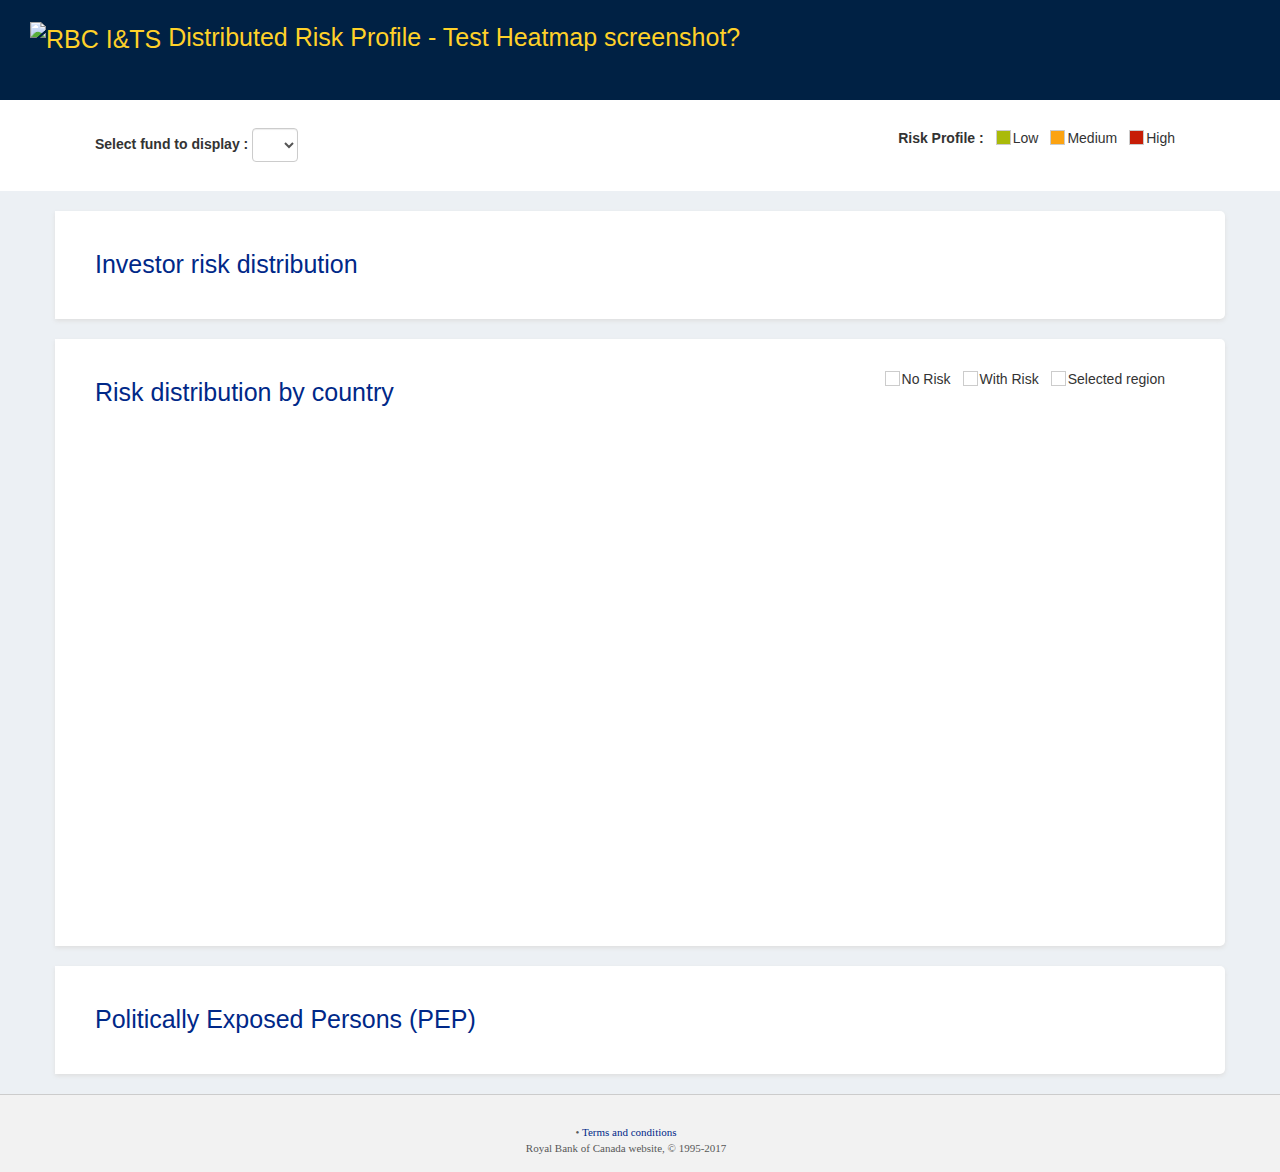
==== commit 23fae25d: "Update index.html to test Heatmap screenshot" ====
--- a/src/main/resources/static/index.html
+++ b/src/main/resources/static/index.html
@@ -6,7 +6,7 @@
     <link rel="stylesheet" type="text/css" href="./css/rbcdScreen.css?12345" media="all">
     <link rel="stylesheet" type="text/css" href="./css/ofdScreen.css?12345" media="all">
     <link rel="stylesheet" type="text/css" href="./css/bootstrap.css?12345" media="all">
-	<link rel="stylesheet" type="text/css" href="./css/font-awesome.min.css?12345">
+    <link rel="stylesheet" type="text/css" href="./css/font-awesome.min.css?12345">
     <link rel="icon" type="image/x-icon" href="./images/favicon.ico?12345">
     <!-- JVectorMap -->
     <link rel="stylesheet" media="all" href="./css/jquery-jvectormap.css?12345"/>
@@ -60,13 +60,35 @@
     <script src="./js/assets/jquery-jvectormap-world-mill.js"></script>
     <meta charset="UTF-8">
     <title>Distributed Risk Profile</title>
+
+    <!-- Piwik -->
+    <script type="text/javascript">
+        var _paq = _paq || [];
+        /* tracker methods like "setCustomDimension" should be called before "trackPageView" */
+        _paq.push(['trackPageView']);
+        _paq.push(['enableLinkTracking']);
+
+        (function() {
+            var u="//reg1.innocraft.cloud/";
+            _paq.push(['setTrackerUrl', u+'piwik.php']);
+            _paq.push(['setSiteId', '2']);
+            _paq.push(['trackAllContentImpressions']);
+            var d=document, g=d.createElement('script'), s=d.getElementsByTagName('script')[0];
+            g.type='text/javascript'; g.async=true; g.defer=true; g.src=u+'piwik.js'; s.parentNode.insertBefore(g,s);
+        })();
+
+
+
+    </script>
+    <!-- End Piwik Code -->
+
 </head>
 
 <body>
 <div id="ofd_h">
     <div id="ofd-logo">
         <img src="./images/RBCIS_logo.png" alt="RBC I&amp;TS" id="rbcisLogo">
-        Distributed Risk Profile - HEAT MAP With Piwik
+        Distributed Risk Profile - Test Heatmap screenshot?
     </div>
 
 </div>
@@ -75,7 +97,7 @@
     <div class="container">
         <div class="row">
             <div class="col-md-6">
-                <form class="form-inline" style="text-align: left; padding: 25px">
+                <form class="form-inline" style="text-align: left; padding: 25px" data-track-content data-content-name="Fund Selection" data-content-piece="FS">
                     <div class="form-group">
                         <label for="fund-selection">Select fund to display :</label>
                         <select id="fund-selection" class="form-control">
@@ -86,7 +108,7 @@
 
             <div class="col-lg-6">
                 <ul class="legend">
-					<li><label>Risk Profile :</label></li>
+                    <li><label>Risk Profile :</label></li>
                     <li><span class="low"></span> Low</li>
                     <li><span class="medium"></span> Medium</li>
                     <li><span class="high"></span> High</li>
@@ -99,12 +121,12 @@
 
 <div class="container">
     <!-- Region pie charts -->
-    <div class="row fancy" >
+    <div class="row fancy" data-track-content data-content-name="Investor risk distribution" data-content-piece="IRD">
         <h2 class="bodyTitle bodyTitleCustom">Investor risk distribution</h2>
         <div>
             <table>
                 <tr id="donutContainer">
-                 </tr>
+                </tr>
             </table>
         </div>
     </div>
@@ -112,7 +134,7 @@
     <!-- World map and bar charts -->
     <div class="row fancy" >
         <div style="position: relative">
-		    <h2 class="bodyTitle bodyTitleCustom" >Risk distribution by country</h2>
+            <h2 class="bodyTitle bodyTitleCustom" >Risk distribution by country</h2>
             <ul class="legend" style="position: absolute; top: 0px; right: 20px; padding: 0px">
                 <li><span class="no-risk"></span>No Risk</li>
                 <li><span class="with-risk"></span>With Risk </li>
@@ -120,25 +142,25 @@
             </ul>
         </div>
         <div>
-            <div id="maps-container" class="col-md-12">
+            <div id="maps-container" class="col-md-12" data-track-content data-content-name="World Map" data-content-piece="WM">
                 <div id="world-map" style="width: auto; height: 500px"></div>
             </div>
 
 
-			<div class="col-md-4" id="country-charts" style="display:none">
-			</div>
+            <div class="col-md-4" id="country-charts" style="display:none">
+            </div>
         </div>
     </div>
 </div>
 
 <div class="container" id="pepsPanel">
     <div class="row fancy" id="pepsList" style="position: relative">
-		<h2 class="bodyTitle bodyTitleCustom">Politically Exposed Persons (PEP)</h2>
-		<div id="investorInformation2">
-			<table id="investorInformation" width='100%'>
-			</table>
-		</div>
-	</div>
+        <h2 class="bodyTitle bodyTitleCustom">Politically Exposed Persons (PEP)</h2>
+        <div id="investorInformation2" data-track-content data-content-name="Politically Exposed Personnes" data-content-piece="PEP">
+            <table id="investorInformation" width='100%'>
+            </table>
+        </div>
+    </div>
 </div>
 
 <div>
